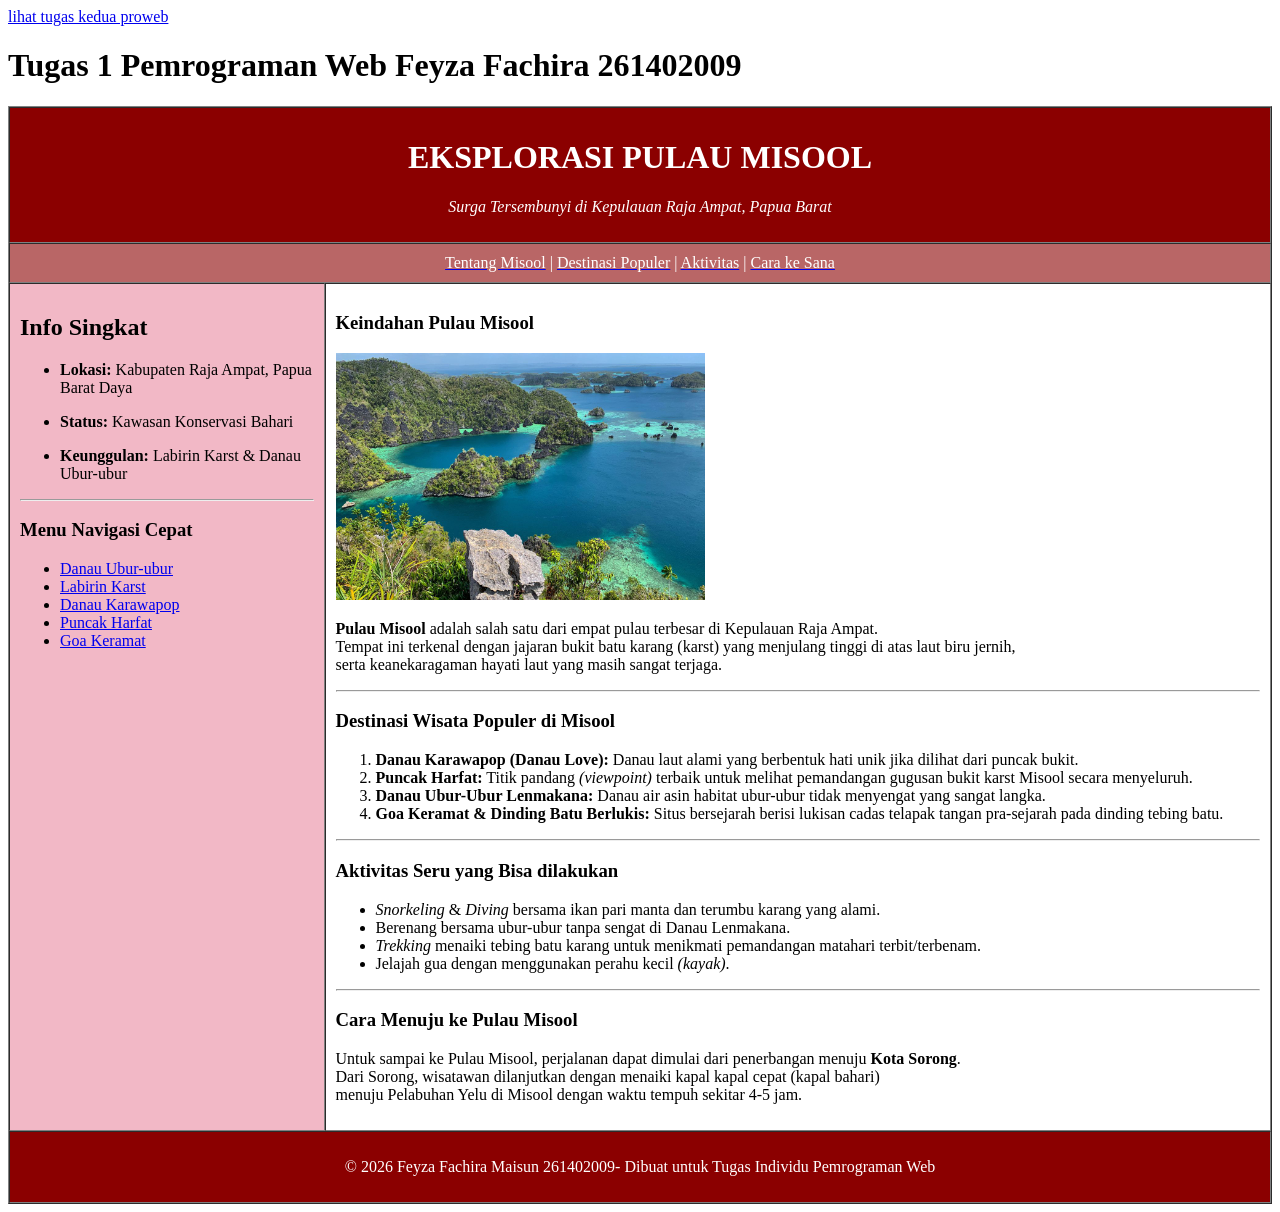
==== index.html @ b4c3c05f "Update index.html" ====
<!DOCTYPE html>
<html lang="id">
<head>
    <meta charset="UTF-8">
    <title>Pesona Pulau Misool - Raja Ampat</title>
</head>
<body>
    <a href="tugas2.html">lihat tugas kedua proweb</a>    
    <h1>Tugas 1 Pemrograman Web Feyza Fachira 261402009</h1>
    <!-- menggunakan Table untuk Layout -->
     <table border="1" width="100%" cellpadding="10" cellspacing="0">
     <tr>
       <td colspan="2" align="center" bgcolor="#8B0000">
                <font color="white">
                    <h1>EKSPLORASI PULAU MISOOL</h1>
                    <p><i>Surga Tersembunyi di Kepulauan Raja Ampat, Papua Barat</i></p>
                </font>
        </td>
</tr>
<tr>
    <td colspan="2" align="center" bgcolor="#B96666">
                <font color="white">
                    <a href="#tentang"><font color="white">Tentang Misool</font></a> | 
                    <a href="#destinasi"><font color="white">Destinasi Populer</font></a> | 
                    <a href="#aktivitas"><font color="white">Aktivitas</font></a> | 
                    <a href="#akses"><font color="white">Cara ke Sana</font></a>
                </font>
     </td>
</tr>
<tr valign="top">
  <td width="25%" bgcolor="#F2B8C6">
                <h2>Info Singkat</h2>
                <ul>
                    <li><b><p>Lokasi:</b> Kabupaten Raja Ampat, Papua Barat Daya</li></p>
                    <li><b><p>Status:</b> Kawasan Konservasi Bahari</li></p>
                    <li><b>Keunggulan:</b> Labirin Karst & Danau Ubur-ubur</li>
                </ul>
                <hr>
                 <h3>Menu Navigasi Cepat</h3>
                <ul>
                    <li><a href="https://maps.app.goo.gl/Jk1kq83j62eNX4kv9">Danau Ubur-ubur</a></li>
                    <li><a href="https://maps.app.goo.gl/9S1VpGeqqA5RkRPE9">Labirin Karst</a></li>
                    <li><a href="https://share.google/IyBHHioe3xIt8BOrR">Danau Karawapop</a></li>
                    <li><a href="https://maps.app.goo.gl/Te3w54LfcmgP2R2F8">Puncak Harfat</a></li>
                    <li><a href="https://maps.app.goo.gl/udoF73tm4KdSdQnF7">Goa Keramat</a></li>
                </ul>
    </td>
    <td width="75%">
                <!-- Tentang -->
                <h3>Keindahan Pulau Misool</h3>
                <img src="Gambar pulau misool.jpg" alt="Pulau Misool" width="40%" height="auto">
                <p>
                    <b>Pulau Misool</b> adalah salah satu dari empat pulau terbesar di Kepulauan Raja Ampat.
                    <br>Tempat ini terkenal dengan jajaran bukit batu karang (karst) yang menjulang tinggi di atas laut biru jernih,</br>
                    serta keanekaragaman hayati laut yang masih sangat terjaga.
                </p>
               
                <hr>

                <!-- Destinasi <ol> -->
                <h3>Destinasi Wisata Populer di Misool</h3>
                <ol>
                    <li><b>Danau Karawapop (Danau Love):</b> Danau laut alami yang berbentuk hati unik jika dilihat dari puncak bukit.</li>
                    <li><b>Puncak Harfat:</b> Titik pandang <i>(viewpoint)</i> terbaik untuk melihat pemandangan gugusan bukit karst Misool secara menyeluruh.</li>
                    <li><b>Danau Ubur-Ubur Lenmakana:</b> Danau air asin habitat ubur-ubur tidak menyengat yang sangat langka.</li>
                    <li><b>Goa Keramat & Dinding Batu Berlukis:</b> Situs bersejarah berisi lukisan cadas telapak tangan pra-sejarah pada dinding tebing batu.</li>
                </ol>

                <hr>

                <!-- Aktivitas <ul> -->
                <h3>Aktivitas Seru yang Bisa dilakukan</h3>
                <ul>
                    <li><i>Snorkeling</i> & <i>Diving</i> bersama ikan pari manta dan terumbu karang yang alami.</li>
                    <li>Berenang bersama ubur-ubur tanpa sengat di Danau Lenmakana.</li>
                    <li><i>Trekking</i> menaiki tebing batu karang untuk menikmati pemandangan matahari terbit/terbenam.</li>
                    <li>Jelajah gua dengan menggunakan perahu kecil <i>(kayak)</i>.</li>
                </ul>
               
                <hr>

                <!-- Section 4: Akses Transportasi -->
                <h3 id="akses">Cara Menuju ke Pulau Misool</h3>
                <p>
                    Untuk sampai ke Pulau Misool, perjalanan dapat dimulai dari penerbangan menuju <b>Kota Sorong</b>. 
                    <br>Dari Sorong, wisatawan dilanjutkan dengan menaiki kapal kapal cepat (kapal bahari)</br> 
                    menuju Pelabuhan Yelu di Misool dengan waktu tempuh sekitar 4-5 jam.
                </p>
            </td>
</tr>
<tr>
            <td colspan="2" align="center" bgcolor="#8B0000">
                <font color="white">
                    <p>&copy; 2026 Feyza Fachira Maisun 261402009- Dibuat untuk Tugas Individu Pemrograman Web</p>
                </font>
            </td>
        </tr>

    </table>

</body>
</html>
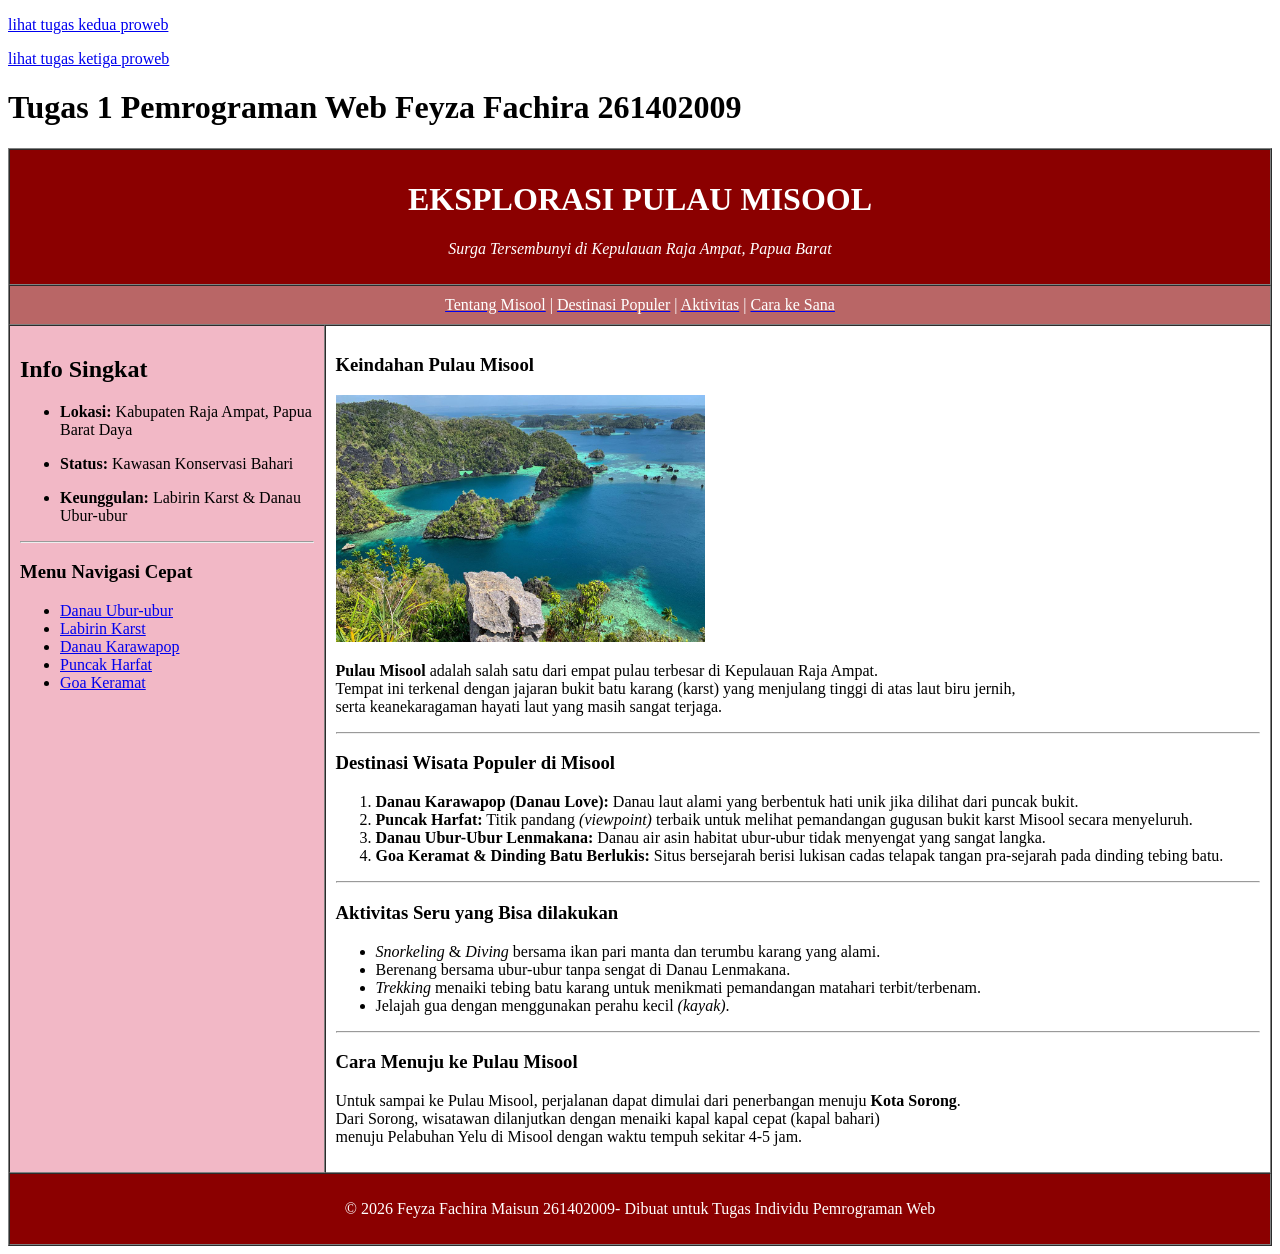
==== commit 1951a892: "Update index.html" ====
--- a/index.html
+++ b/index.html
@@ -5,7 +5,8 @@
     <title>Pesona Pulau Misool - Raja Ampat</title>
 </head>
 <body>
-    <a href="tugas2.html">lihat tugas kedua proweb</a>    
+    <p><a href="tugas2/tugas2.html">lihat tugas kedua proweb</a></p>
+    <a href="tugas3.html">lihat tugas ketiga proweb</a>  
     <h1>Tugas 1 Pemrograman Web Feyza Fachira 261402009</h1>
     <!-- menggunakan Table untuk Layout -->
      <table border="1" width="100%" cellpadding="10" cellspacing="0">
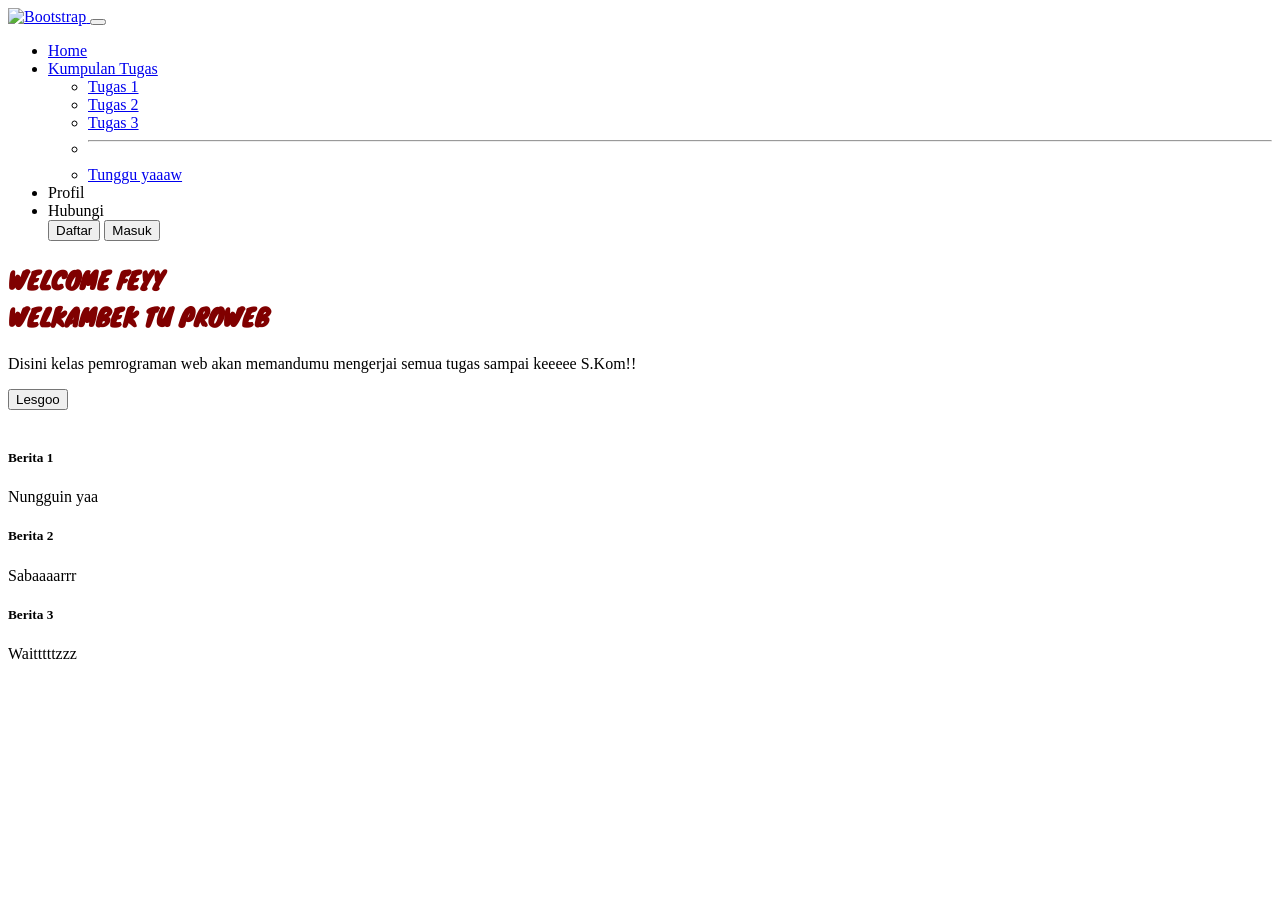
==== commit a660c34e: "Add files via upload" ====
--- a/index.html
+++ b/index.html
@@ -1,103 +1,108 @@
 <!DOCTYPE html>
-<html lang="id">
+<html lang="en">
 <head>
     <meta charset="UTF-8">
-    <title>Pesona Pulau Misool - Raja Ampat</title>
+    <meta name="viewport" content="width=device-width, initial-scale=1.0">
+    <title>Document</title>
+    <link rel="stylesheet" href="../css/bootstrap.css">
+    <style>
+    @import url('https://fonts.googleapis.com/css2?family=Knewave&display=swap');
+    </style>
 </head>
 <body>
-    <p><a href="tugas2/tugas2.html">lihat tugas kedua proweb</a></p>
-    <a href="tugas3.html">lihat tugas ketiga proweb</a>  
-    <h1>Tugas 1 Pemrograman Web Feyza Fachira 261402009</h1>
-    <!-- menggunakan Table untuk Layout -->
-     <table border="1" width="100%" cellpadding="10" cellspacing="0">
-     <tr>
-       <td colspan="2" align="center" bgcolor="#8B0000">
-                <font color="white">
-                    <h1>EKSPLORASI PULAU MISOOL</h1>
-                    <p><i>Surga Tersembunyi di Kepulauan Raja Ampat, Papua Barat</i></p>
-                </font>
-        </td>
-</tr>
-<tr>
-    <td colspan="2" align="center" bgcolor="#B96666">
-                <font color="white">
-                    <a href="#tentang"><font color="white">Tentang Misool</font></a> | 
-                    <a href="#destinasi"><font color="white">Destinasi Populer</font></a> | 
-                    <a href="#aktivitas"><font color="white">Aktivitas</font></a> | 
-                    <a href="#akses"><font color="white">Cara ke Sana</font></a>
-                </font>
-     </td>
-</tr>
-<tr valign="top">
-  <td width="25%" bgcolor="#F2B8C6">
-                <h2>Info Singkat</h2>
-                <ul>
-                    <li><b><p>Lokasi:</b> Kabupaten Raja Ampat, Papua Barat Daya</li></p>
-                    <li><b><p>Status:</b> Kawasan Konservasi Bahari</li></p>
-                    <li><b>Keunggulan:</b> Labirin Karst & Danau Ubur-ubur</li>
-                </ul>
-                <hr>
-                 <h3>Menu Navigasi Cepat</h3>
-                <ul>
-                    <li><a href="https://maps.app.goo.gl/Jk1kq83j62eNX4kv9">Danau Ubur-ubur</a></li>
-                    <li><a href="https://maps.app.goo.gl/9S1VpGeqqA5RkRPE9">Labirin Karst</a></li>
-                    <li><a href="https://share.google/IyBHHioe3xIt8BOrR">Danau Karawapop</a></li>
-                    <li><a href="https://maps.app.goo.gl/Te3w54LfcmgP2R2F8">Puncak Harfat</a></li>
-                    <li><a href="https://maps.app.goo.gl/udoF73tm4KdSdQnF7">Goa Keramat</a></li>
-                </ul>
-    </td>
-    <td width="75%">
-                <!-- Tentang -->
-                <h3>Keindahan Pulau Misool</h3>
-                <img src="Gambar pulau misool.jpg" alt="Pulau Misool" width="40%" height="auto">
-                <p>
-                    <b>Pulau Misool</b> adalah salah satu dari empat pulau terbesar di Kepulauan Raja Ampat.
-                    <br>Tempat ini terkenal dengan jajaran bukit batu karang (karst) yang menjulang tinggi di atas laut biru jernih,</br>
-                    serta keanekaragaman hayati laut yang masih sangat terjaga.
-                </p>
-               
-                <hr>
+    <nav class="navbar navbar-expand-lg bg-body-tertiary">
+  <div class="container-fluid">
+    <a class="navbar-brand" href="#">
+      <img src="../gambar/proweb.png" alt="Bootstrap" width="100" height="60">
+    </a>    
+    <button class="navbar-toggler" type="button" data-bs-toggle="collapse" data-bs-target="#navbarSupportedContent" aria-controls="navbarSupportedContent" aria-expanded="false" aria-label="Toggle navigation">
+      <span class="navbar-toggler-icon"></span>
+    </button>
+    <div class="collapse navbar-collapse" id="navbarSupportedContent">
+      <ul class="navbar-nav ms-auto mb-2 mb-lg-0">
+        <li class="nav-item">
+          <a class="nav-link active" aria-current="page" href="#">Home</a>
+        </li>
+        <li class="nav-item dropdown">
+          <a class="nav-link dropdown-toggle" href="#" role="button" data-bs-toggle="dropdown" aria-expanded="false">
+            Kumpulan Tugas
+          </a>
+          <ul class="dropdown-menu">
+            <li><a class="dropdown-item" href="#">Tugas 1</a></li>
+            <li><a class="dropdown-item" href="#">Tugas 2</a></li>
+            <li><a class="dropdown-item" href="#">Tugas 3</a></li>
+            <li><hr class="dropdown-divider"></li>
+            <li><a class="dropdown-item" href="#">Tunggu yaaaw</a></li>
+          </ul>
+        </li>
+        <li class="nav-item">
+          <a class="nav-link disabled" aria-disabled="true">Profil</a>
+        </li>
+        <li class="nav-item">
+          <a class="nav-link disabled" aria-disabled="true">Hubungi</a>
+        </li>
+  <form class="container-fluid justify-content-start">
+    <link rel="stylesheet" href="tugas4.css">
+    <button class="btn btn-outline-success me-2" type="button">Daftar</button>
+    <button class="btn btn-outline-success me-2" type="button">Masuk</button>
+  </form>
+        </ul>
+</nav>    </div>
+  </div>
+</nav>
+    <section>
+        <div class="container">
+            <div class="row">
+                <div class="col align-self-center" bgcolor="pink">
+                    <h1 style="font-family: 'Knewave', cursive;" class="mt-3 mb-4">
+                        <font color="Maroon">
+                        WELCOME FEYY<br> WELKAMBEK TU PROWEB</br>
+                        </font>
+                    </h1>
+                    <p class="mb-4">
+                        Disini kelas pemrograman web akan memandumu mengerjai semua tugas sampai keeeee S.Kom!!
+                    </p>
+                   <button type="button" class="btn btn-outline-danger">Lesgoo</button>
+                </div>
+                <div class="col d-none d-lg-block d-xl-block">
+                    <img src="../gambar/Desain tanpa judul (1).png" alt="" width="600">
+                </div>
+            </div>
+        </div>
+    </section>
+    <div class="container my-4">
+  <div class="row">
+    <!-- Kolom 1 -->
+    <div class="col-md-4 mb-3">
+      <div class="card">
+        <div class="card-body">
+          <h5 class="card-title">Berita 1</h5>
+          <p class="card-text">Nungguin yaa</p>
+        </div>
+      </div>
+    </div>
 
-                <!-- Destinasi <ol> -->
-                <h3>Destinasi Wisata Populer di Misool</h3>
-                <ol>
-                    <li><b>Danau Karawapop (Danau Love):</b> Danau laut alami yang berbentuk hati unik jika dilihat dari puncak bukit.</li>
-                    <li><b>Puncak Harfat:</b> Titik pandang <i>(viewpoint)</i> terbaik untuk melihat pemandangan gugusan bukit karst Misool secara menyeluruh.</li>
-                    <li><b>Danau Ubur-Ubur Lenmakana:</b> Danau air asin habitat ubur-ubur tidak menyengat yang sangat langka.</li>
-                    <li><b>Goa Keramat & Dinding Batu Berlukis:</b> Situs bersejarah berisi lukisan cadas telapak tangan pra-sejarah pada dinding tebing batu.</li>
-                </ol>
+    <!-- Kolom 2 -->
+    <div class="col-md-4 mb-3">
+      <div class="card">
+        <div class="card-body">
+          <h5 class="card-title">Berita 2</h5>
+          <p class="card-text"> Sabaaaarrr</p>
+        </div>
+      </div>
+    </div>
 
-                <hr>
-
-                <!-- Aktivitas <ul> -->
-                <h3>Aktivitas Seru yang Bisa dilakukan</h3>
-                <ul>
-                    <li><i>Snorkeling</i> & <i>Diving</i> bersama ikan pari manta dan terumbu karang yang alami.</li>
-                    <li>Berenang bersama ubur-ubur tanpa sengat di Danau Lenmakana.</li>
-                    <li><i>Trekking</i> menaiki tebing batu karang untuk menikmati pemandangan matahari terbit/terbenam.</li>
-                    <li>Jelajah gua dengan menggunakan perahu kecil <i>(kayak)</i>.</li>
-                </ul>
-               
-                <hr>
-
-                <!-- Section 4: Akses Transportasi -->
-                <h3 id="akses">Cara Menuju ke Pulau Misool</h3>
-                <p>
-                    Untuk sampai ke Pulau Misool, perjalanan dapat dimulai dari penerbangan menuju <b>Kota Sorong</b>. 
-                    <br>Dari Sorong, wisatawan dilanjutkan dengan menaiki kapal kapal cepat (kapal bahari)</br> 
-                    menuju Pelabuhan Yelu di Misool dengan waktu tempuh sekitar 4-5 jam.
-                </p>
-            </td>
-</tr>
-<tr>
-            <td colspan="2" align="center" bgcolor="#8B0000">
-                <font color="white">
-                    <p>&copy; 2026 Feyza Fachira Maisun 261402009- Dibuat untuk Tugas Individu Pemrograman Web</p>
-                </font>
-            </td>
-        </tr>
-
-    </table>
-
+    <!-- Kolom 3 -->
+    <div class="col-md-4 mb-3">
+      <div class="card">
+        <div class="card-body">
+          <h5 class="card-title">Berita 3</h5>
+          <p class="card-text">Waitttttzzz</p>
+        </div>
+      </div>
+    </div>
+  </div>
+</div>
+       <script src="../js/bootstrap.bundle.js"></script>
 </body>
-</html>
+</html>
--- a/tugas4.css
+++ b/tugas4.css
@@ -0,0 +1,8 @@
+@media only screen and (max-width: 758px) {
+  .btn-outline-success {
+    display: block;      /* Membuat tombol menjadi satu baris penuh */
+    width: 100%;         /* Melebarkan tombol sesuai layar HP */
+    margin-top: 10px;    /* Memberi jarak antar tombol */
+    margin-left: 0 !important;
+  }
+}
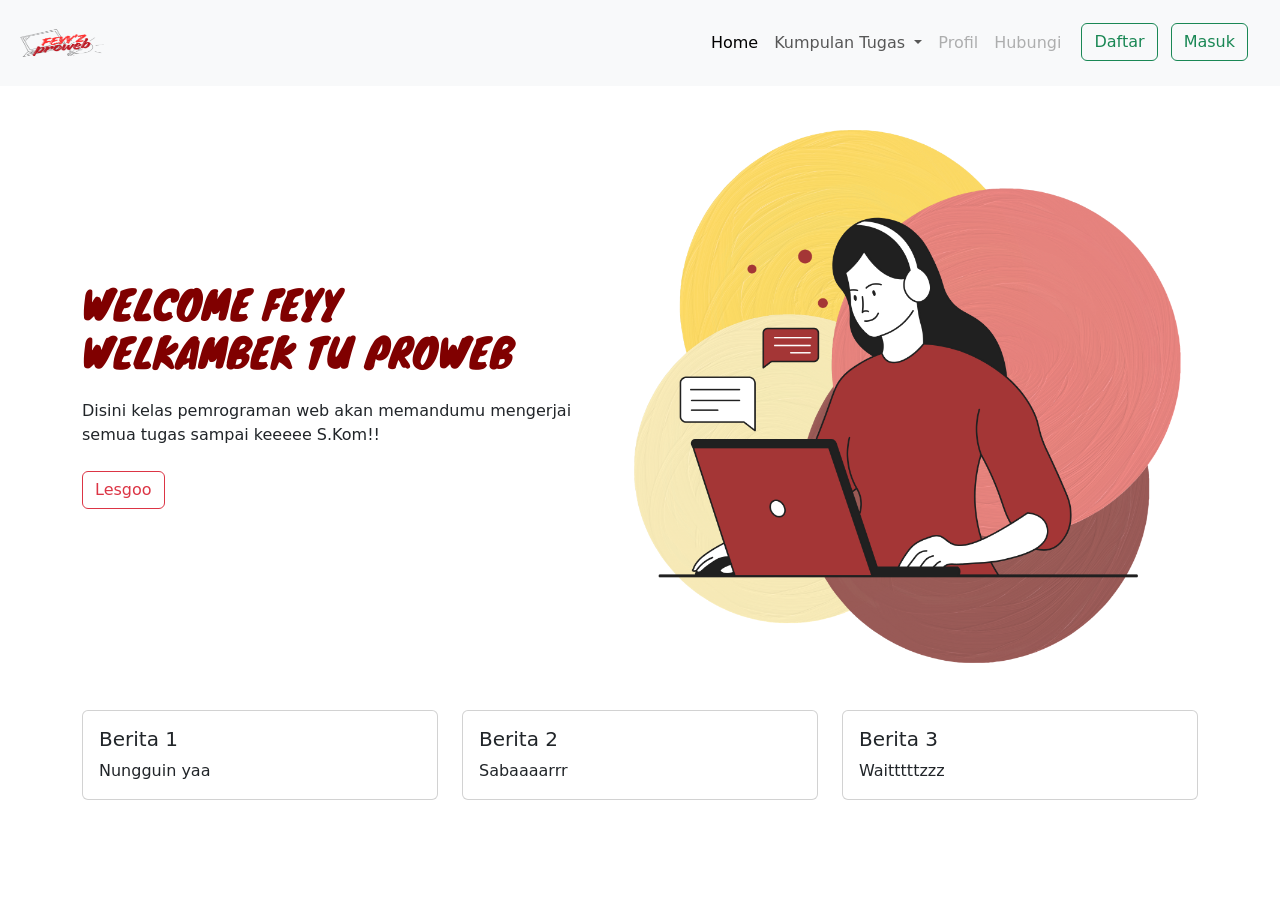
==== commit e0a3b990: "Update stylesheet and script paths in index.html" ====
--- a/index.html
+++ b/index.html
@@ -4,7 +4,7 @@
     <meta charset="UTF-8">
     <meta name="viewport" content="width=device-width, initial-scale=1.0">
     <title>Document</title>
-    <link rel="stylesheet" href="../css/bootstrap.css">
+    <link rel="stylesheet" href="css/bootstrap.css">
     <style>
     @import url('https://fonts.googleapis.com/css2?family=Knewave&display=swap');
     </style>
@@ -103,6 +103,6 @@
     </div>
   </div>
 </div>
-       <script src="../js/bootstrap.bundle.js"></script>
+       <script src="js/bootstrap.bundle.js"></script>
 </body>
-</html>+</html>
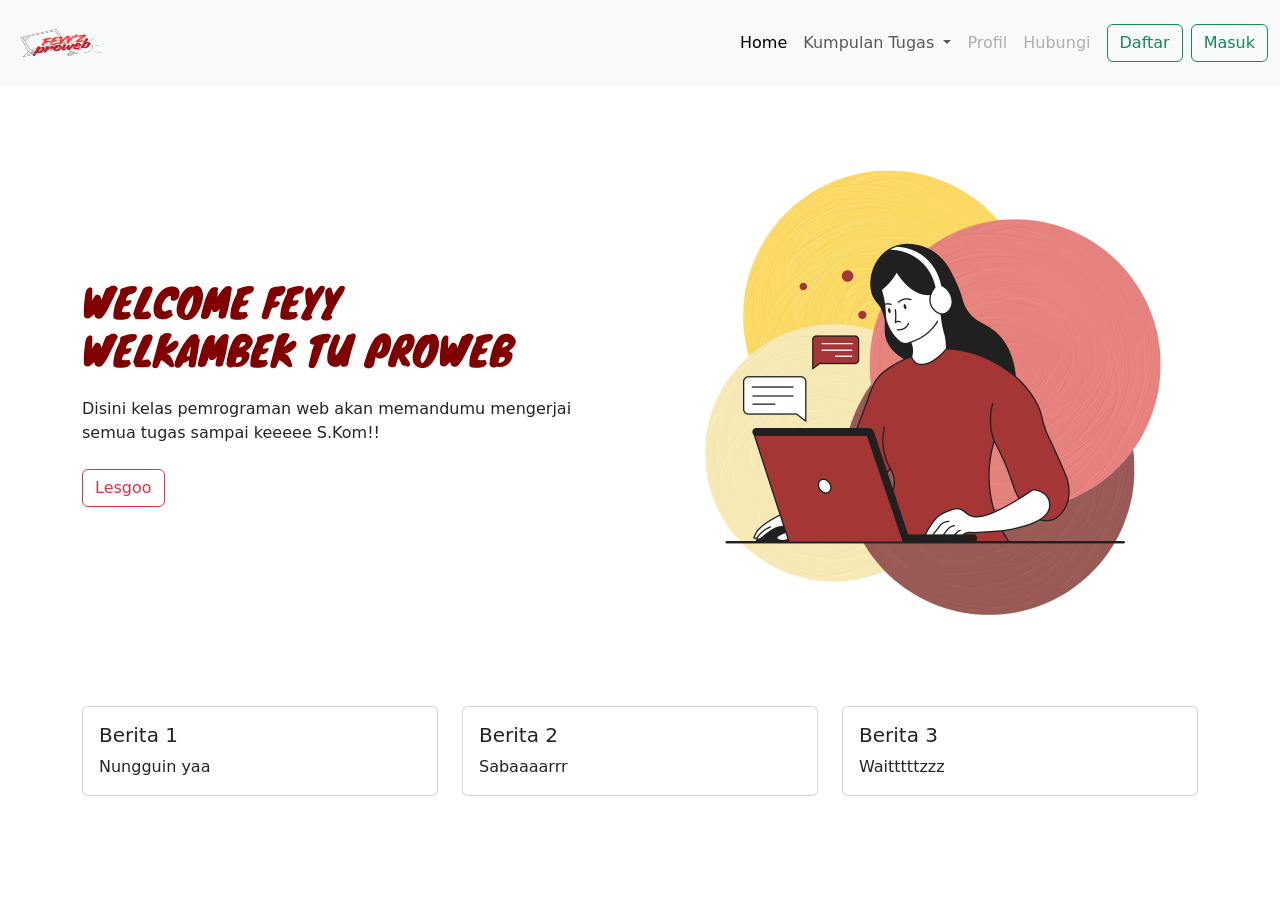
==== commit 9e9a1685: "Refactor index.html with Bootstrap CDN and layout changes Updated the title and linked Bootstrap fro" ====
--- a/index.html
+++ b/index.html
@@ -3,106 +3,124 @@
 <head>
     <meta charset="UTF-8">
     <meta name="viewport" content="width=device-width, initial-scale=1.0">
-    <title>Document</title>
-    <link rel="stylesheet" href="css/bootstrap.css">
+    <title>Proweb - Feyy</title>
+    <link href="https://cdn.jsdelivr.net/npm/bootstrap@5.3.2/dist/css/bootstrap.min.css" rel="stylesheet">
     <style>
     @import url('https://fonts.googleapis.com/css2?family=Knewave&display=swap');
+    
+    .text-knewave {
+        font-family: 'Knewave', cursive;
+        color: maroon;
+    }
+    
+    @media only screen and (max-width: 758px) {
+        .btn-responsive {
+            display: block;
+            width: 100%;
+            margin-top: 10px;
+            margin-left: 0 !important;
+        }
+    }
     </style>
 </head>
 <body>
+
+    <!-- NAVBAR -->
     <nav class="navbar navbar-expand-lg bg-body-tertiary">
-  <div class="container-fluid">
-    <a class="navbar-brand" href="#">
-      <img src="../gambar/proweb.png" alt="Bootstrap" width="100" height="60">
-    </a>    
-    <button class="navbar-toggler" type="button" data-bs-toggle="collapse" data-bs-target="#navbarSupportedContent" aria-controls="navbarSupportedContent" aria-expanded="false" aria-label="Toggle navigation">
-      <span class="navbar-toggler-icon"></span>
-    </button>
-    <div class="collapse navbar-collapse" id="navbarSupportedContent">
-      <ul class="navbar-nav ms-auto mb-2 mb-lg-0">
-        <li class="nav-item">
-          <a class="nav-link active" aria-current="page" href="#">Home</a>
-        </li>
-        <li class="nav-item dropdown">
-          <a class="nav-link dropdown-toggle" href="#" role="button" data-bs-toggle="dropdown" aria-expanded="false">
-            Kumpulan Tugas
-          </a>
-          <ul class="dropdown-menu">
-            <li><a class="dropdown-item" href="#">Tugas 1</a></li>
-            <li><a class="dropdown-item" href="#">Tugas 2</a></li>
-            <li><a class="dropdown-item" href="#">Tugas 3</a></li>
-            <li><hr class="dropdown-divider"></li>
-            <li><a class="dropdown-item" href="#">Tunggu yaaaw</a></li>
+      <div class="container-fluid">
+        <a class="navbar-brand" href="#">
+          <img src="gambar/proweb.png" alt="Logo" width="100" height="60">
+        </a>    
+        <button class="navbar-toggler" type="button" data-bs-toggle="collapse" data-bs-target="#navbarSupportedContent" aria-controls="navbarSupportedContent" aria-expanded="false" aria-label="Toggle navigation">
+          <span class="navbar-toggler-icon"></span>
+        </button>
+        
+        <div class="collapse navbar-collapse" id="navbarSupportedContent">
+          <ul class="navbar-nav ms-auto mb-2 mb-lg-0 align-items-lg-center">
+            <li class="nav-item">
+              <a class="nav-link active" aria-current="page" href="#">Home</a>
+            </li>
+            <li class="nav-item dropdown">
+              <a class="nav-link dropdown-toggle" href="#" role="button" data-bs-toggle="dropdown" aria-expanded="false">
+                Kumpulan Tugas
+              </a>
+              <ul class="dropdown-menu">
+                <li><a class="dropdown-item" href="#">Tugas 1</a></li>
+                <li><a class="dropdown-item" href="#">Tugas 2</a></li>
+                <li><a class="dropdown-item" href="#">Tugas 3</a></li>
+                <li><hr class="dropdown-divider"></li>
+                <li><a class="dropdown-item" href="#">Tunggu yaaaw</a></li>
+              </ul>
+            </li>
+            <li class="nav-item">
+              <a class="nav-link disabled" aria-disabled="true">Profil</a>
+            </li>
+            <li class="nav-item">
+              <a class="nav-link disabled" aria-disabled="true">Hubungi</a>
+            </li>
+            <li class="nav-item ms-lg-2 mt-2 mt-lg-0 d-flex gap-2">
+              <button class="btn btn-outline-success btn-responsive" type="button">Daftar</button>
+              <button class="btn btn-outline-success btn-responsive" type="button">Masuk</button>
+            </li>
           </ul>
-        </li>
-        <li class="nav-item">
-          <a class="nav-link disabled" aria-disabled="true">Profil</a>
-        </li>
-        <li class="nav-item">
-          <a class="nav-link disabled" aria-disabled="true">Hubungi</a>
-        </li>
-  <form class="container-fluid justify-content-start">
-    <link rel="stylesheet" href="tugas4.css">
-    <button class="btn btn-outline-success me-2" type="button">Daftar</button>
-    <button class="btn btn-outline-success me-2" type="button">Masuk</button>
-  </form>
-        </ul>
-</nav>    </div>
-  </div>
-</nav>
-    <section>
+        </div>
+      </div>
+    </nav>
+
+    <!-- HERO SECTION -->
+    <section class="py-5">
         <div class="container">
-            <div class="row">
-                <div class="col align-self-center" bgcolor="pink">
-                    <h1 style="font-family: 'Knewave', cursive;" class="mt-3 mb-4">
-                        <font color="Maroon">
-                        WELCOME FEYY<br> WELKAMBEK TU PROWEB</br>
-                        </font>
+            <div class="row align-items-center">
+                <div class="col-lg-6">
+                    <h1 class="text-knewave mt-3 mb-4">
+                        WELCOME FEYY<br>WELKAMBEK TU PROWEB
                     </h1>
                     <p class="mb-4">
                         Disini kelas pemrograman web akan memandumu mengerjai semua tugas sampai keeeee S.Kom!!
                     </p>
-                   <button type="button" class="btn btn-outline-danger">Lesgoo</button>
+                    <button type="button" class="btn btn-outline-danger">Lesgoo</button>
                 </div>
-                <div class="col d-none d-lg-block d-xl-block">
-                    <img src="../gambar/Desain tanpa judul (1).png" alt="" width="600">
+                <div class="col-lg-6 d-none d-lg-block text-center">
+                    <img src="gambar/Desain tanpa judul (1).png" alt="Hero Image" class="img-fluid" width="500">
                 </div>
             </div>
         </div>
     </section>
+
+    <!-- KONTEN BERITA (3 KOLOM CARD) -->
     <div class="container my-4">
-  <div class="row">
-    <!-- Kolom 1 -->
-    <div class="col-md-4 mb-3">
-      <div class="card">
-        <div class="card-body">
-          <h5 class="card-title">Berita 1</h5>
-          <p class="card-text">Nungguin yaa</p>
+      <div class="row">
+        <!-- Kolom 1 -->
+        <div class="col-md-4 mb-3">
+          <div class="card h-100">
+            <div class="card-body">
+              <h5 class="card-title">Berita 1</h5>
+              <p class="card-text">Nungguin yaa</p>
+            </div>
+          </div>
+        </div>
+
+        <!-- Kolom 2 -->
+        <div class="col-md-4 mb-3">
+          <div class="card h-100">
+            <div class="card-body">
+              <h5 class="card-title">Berita 2</h5>
+              <p class="card-text">Sabaaaarrr</p>
+            </div>
+          </div>
+        </div>
+
+        <!-- Kolom 3 -->
+        <div class="col-md-4 mb-3">
+          <div class="card h-100">
+            <div class="card-body">
+              <h5 class="card-title">Berita 3</h5>
+              <p class="card-text">Waitttttzzz</p>
+            </div>
+          </div>
         </div>
       </div>
     </div>
-
-    <!-- Kolom 2 -->
-    <div class="col-md-4 mb-3">
-      <div class="card">
-        <div class="card-body">
-          <h5 class="card-title">Berita 2</h5>
-          <p class="card-text"> Sabaaaarrr</p>
-        </div>
-      </div>
-    </div>
-
-    <!-- Kolom 3 -->
-    <div class="col-md-4 mb-3">
-      <div class="card">
-        <div class="card-body">
-          <h5 class="card-title">Berita 3</h5>
-          <p class="card-text">Waitttttzzz</p>
-        </div>
-      </div>
-    </div>
-  </div>
-</div>
-       <script src="js/bootstrap.bundle.js"></script>
+    <script src="https://cdn.jsdelivr.net/npm/bootstrap@5.3.2/dist/js/bootstrap.bundle.min.js"></script>
 </body>
 </html>
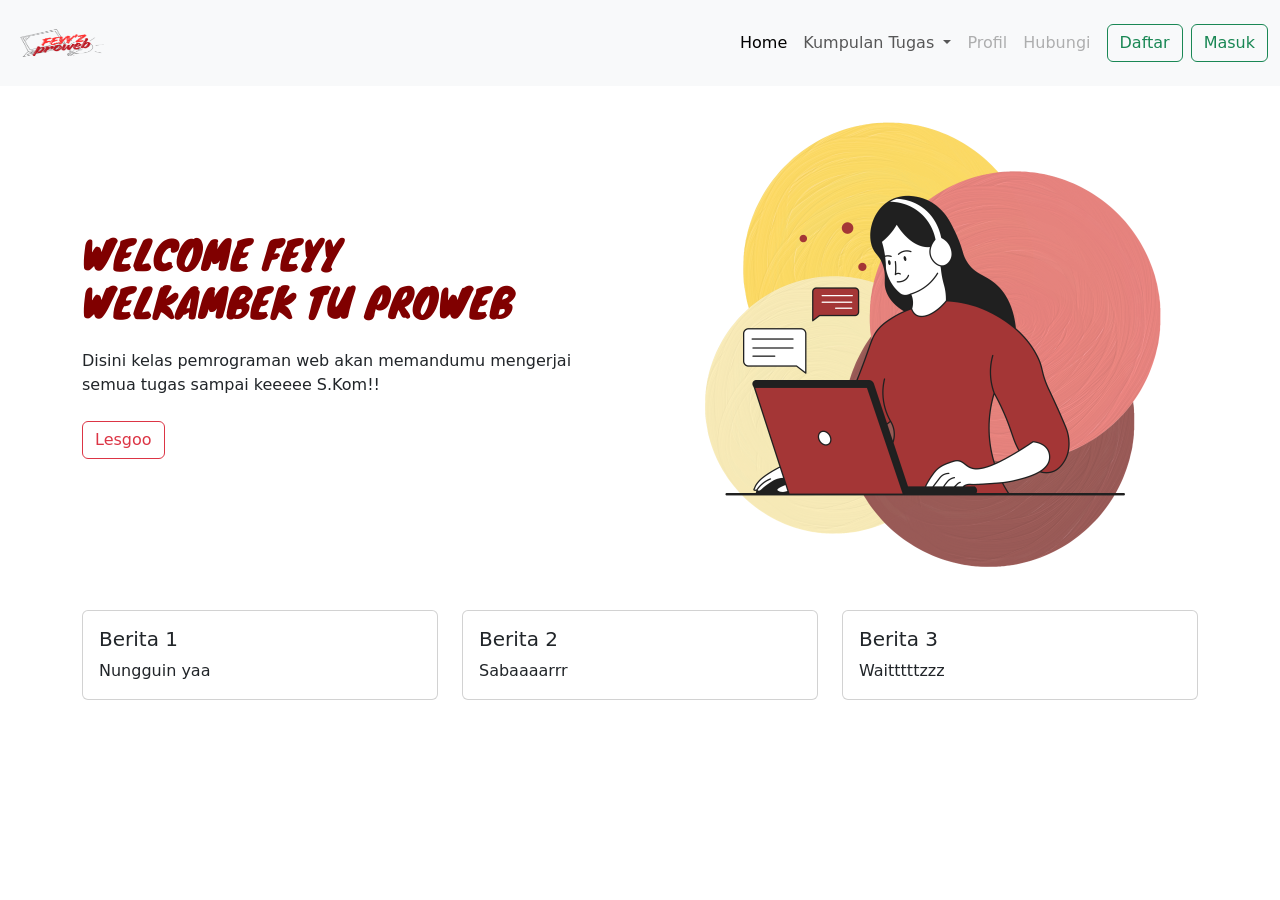
==== commit 5ca81881: "Replace btn-responsive with btn-outline-success styles" ====
--- a/index.html
+++ b/index.html
@@ -13,14 +13,14 @@
         color: maroon;
     }
     
-    @media only screen and (max-width: 758px) {
-        .btn-responsive {
-            display: block;
-            width: 100%;
-            margin-top: 10px;
-            margin-left: 0 !important;
-        }
-    }
+   @media only screen and (max-width: 758px) {
+  .btn-outline-success {
+    display: block;      
+    width: 100%;        
+    margin-top: 10px;    
+    margin-left: 0 !important;
+  }
+}
     </style>
 </head>
 <body>
@@ -68,7 +68,7 @@
     </nav>
 
     <!-- HERO SECTION -->
-    <section class="py-5">
+    <section>
         <div class="container">
             <div class="row align-items-center">
                 <div class="col-lg-6">
